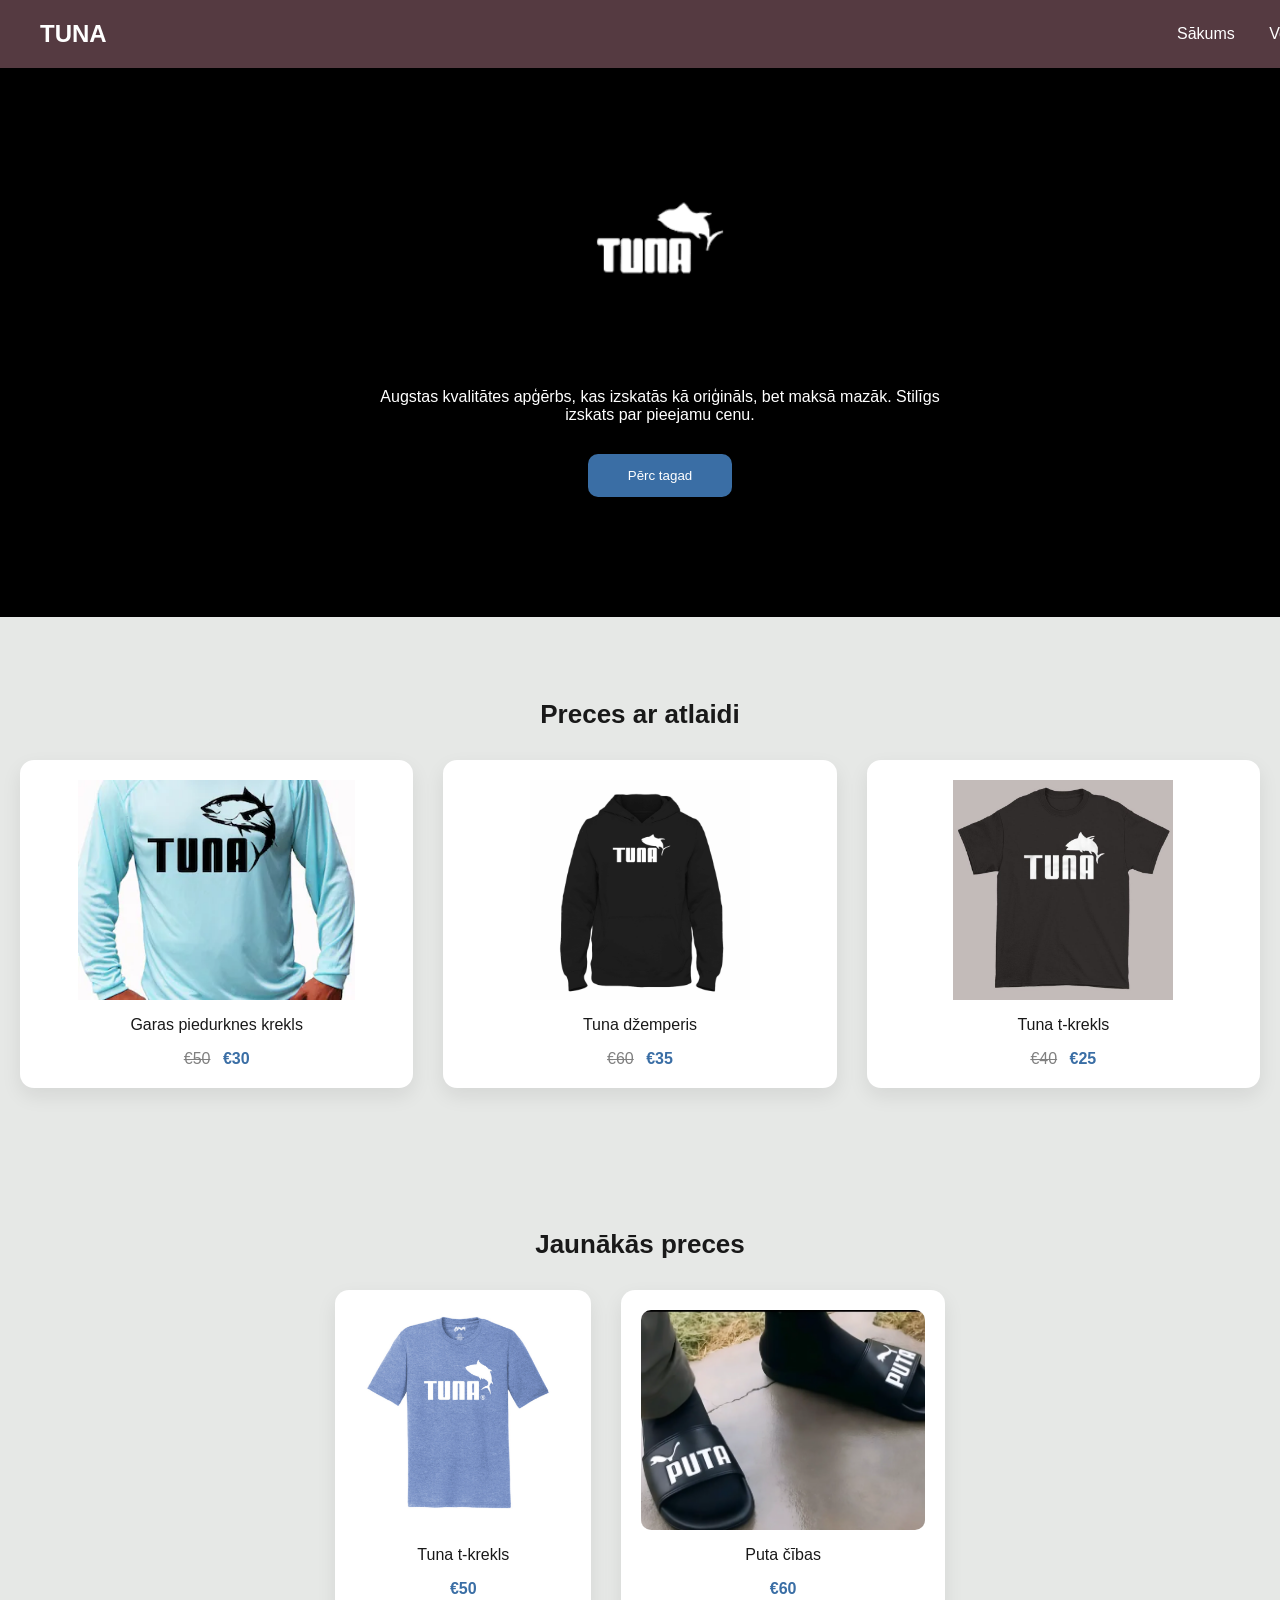
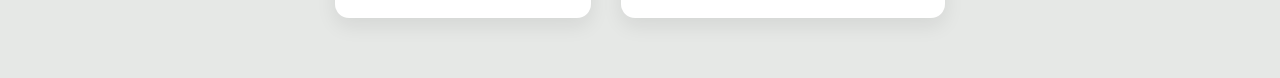
==== index.html @ 538da8e0 "upload" ====
<!DOCTYPE html>
<html lang="lv">
<head>
  <meta charset="UTF-8">
  <title>TUNA</title>
  <link rel="stylesheet" href="start.css">
</head>

<body>

<header>
  <div class="logo">TUNA</div>
  <nav>
    <a href="index.html">Sākums</a>
    <a href="store.html">Veikals</a>
  </nav>
</header>

<section class="hero">
  <div class="hero-content">
    <p>
      Augstas kvalitātes apģērbs, kas izskatās kā oriģināls, bet maksā mazāk.
      Stilīgs izskats par pieejamu cenu.
    </p>
    <a href="store.html">
      <button>Pērc tagad</button>
    </a>
  </div>
</section>

<section class="products">
  <h2>Preces ar atlaidi</h2>

  <div class="grid">

    <div class="card">
      <img src="garaspiedurknes.webp" class="img">
      <p>Garas piedurknes krekls</p>
      <span class="old">€50</span>
      <span class="new">€30</span>
    </div>

    <div class="card">
      <img src="hodie.jpg" class="img">
      <p>Tuna džemperis</p>
      <span class="old">€60</span>
      <span class="new">€35</span>
    </div>

    <div class="card">
      <img src="shirt.jpg" class="img">
      <p>Tuna t-krekls</p>
      <span class="old">€40</span>
      <span class="new">€25</span>
    </div>

  </div>
</section>

<section class="products">
  <h2>Jaunākās preces</h2>

  <div class="grid center">

    <div class="card">
      <img src="zilskrekls.jpg" class="img">
      <p>Tuna t-krekls</p>
      <span class="new">€50</span>
    </div>

    <div class="card">
      <img src="puta.png" class="img">
      <p>Puta čības </p>
      <span class="new">€60</span>
    </div>

  </div>
</section>

</body>
</html>
---- start.css ----
body {
  margin: 0;
  font-family: Arial, sans-serif;
  background: #E6E8E6;
  color: #191919;
}

header {
  width: 100%;
  padding: 20px 40px;
  background: #553A41;
  color: white;
  display: flex;
  justify-content: space-between;
  align-items: center;
}

.logo {
  font-size: 24px;
  font-weight: bold;
}

nav a {
  color: white;
  margin-left: 30px;
  text-decoration: none;
}

nav a:hover {
  color: #E6A5B1;
}

.hero {
  width: 100%;
  padding: 200px 20px 120px;
  text-align: center;
  color: white;
  background-color: black;
  background-image: url("mainlogo.png");
  background-repeat: no-repeat;
  background-position: center 60px;
  background-size: 220px;
}

.hero p {
  max-width: 600px;
  margin: 120px auto 10px;
}

.hero button {
  margin-top: 20px;
  padding: 14px 40px;
  background: #3A6EA5;
  color: white;
  border: none;
  border-radius: 10px;
  cursor: pointer;
}

.hero button:hover {
  background: #553A41;
}

.products {
  max-width: 1300px;
  margin: auto;
  padding: 60px 20px;
  text-align: center;
}

.products h2 {
  margin-bottom: 30px;
  font-size: 26px;
}

.grid {
  display: grid;
  grid-template-columns: repeat(3, 1fr);
  gap: 30px;
}

.card {
  background: white;
  padding: 20px;
  border-radius: 14px;
  box-shadow: 0 8px 20px rgba(0,0,0,0.08);
  text-align: center;
  transition: 0.3s;
}

.card:hover {
  transform: translateY(-6px);
}

.img {
  width: 100%;
  height: 220px;
  object-fit: contain;
  display: block;
  margin: auto;
  border-radius: 10px;
  margin-bottom: 10px;
}

.old {
  text-decoration: line-through;
  color: gray;
  margin-right: 8px;
}

.new {
  color: #3A6EA5;
  font-weight: bold;
}
.center {
  display: flex;
  justify-content: center;
  gap: 30px;
}
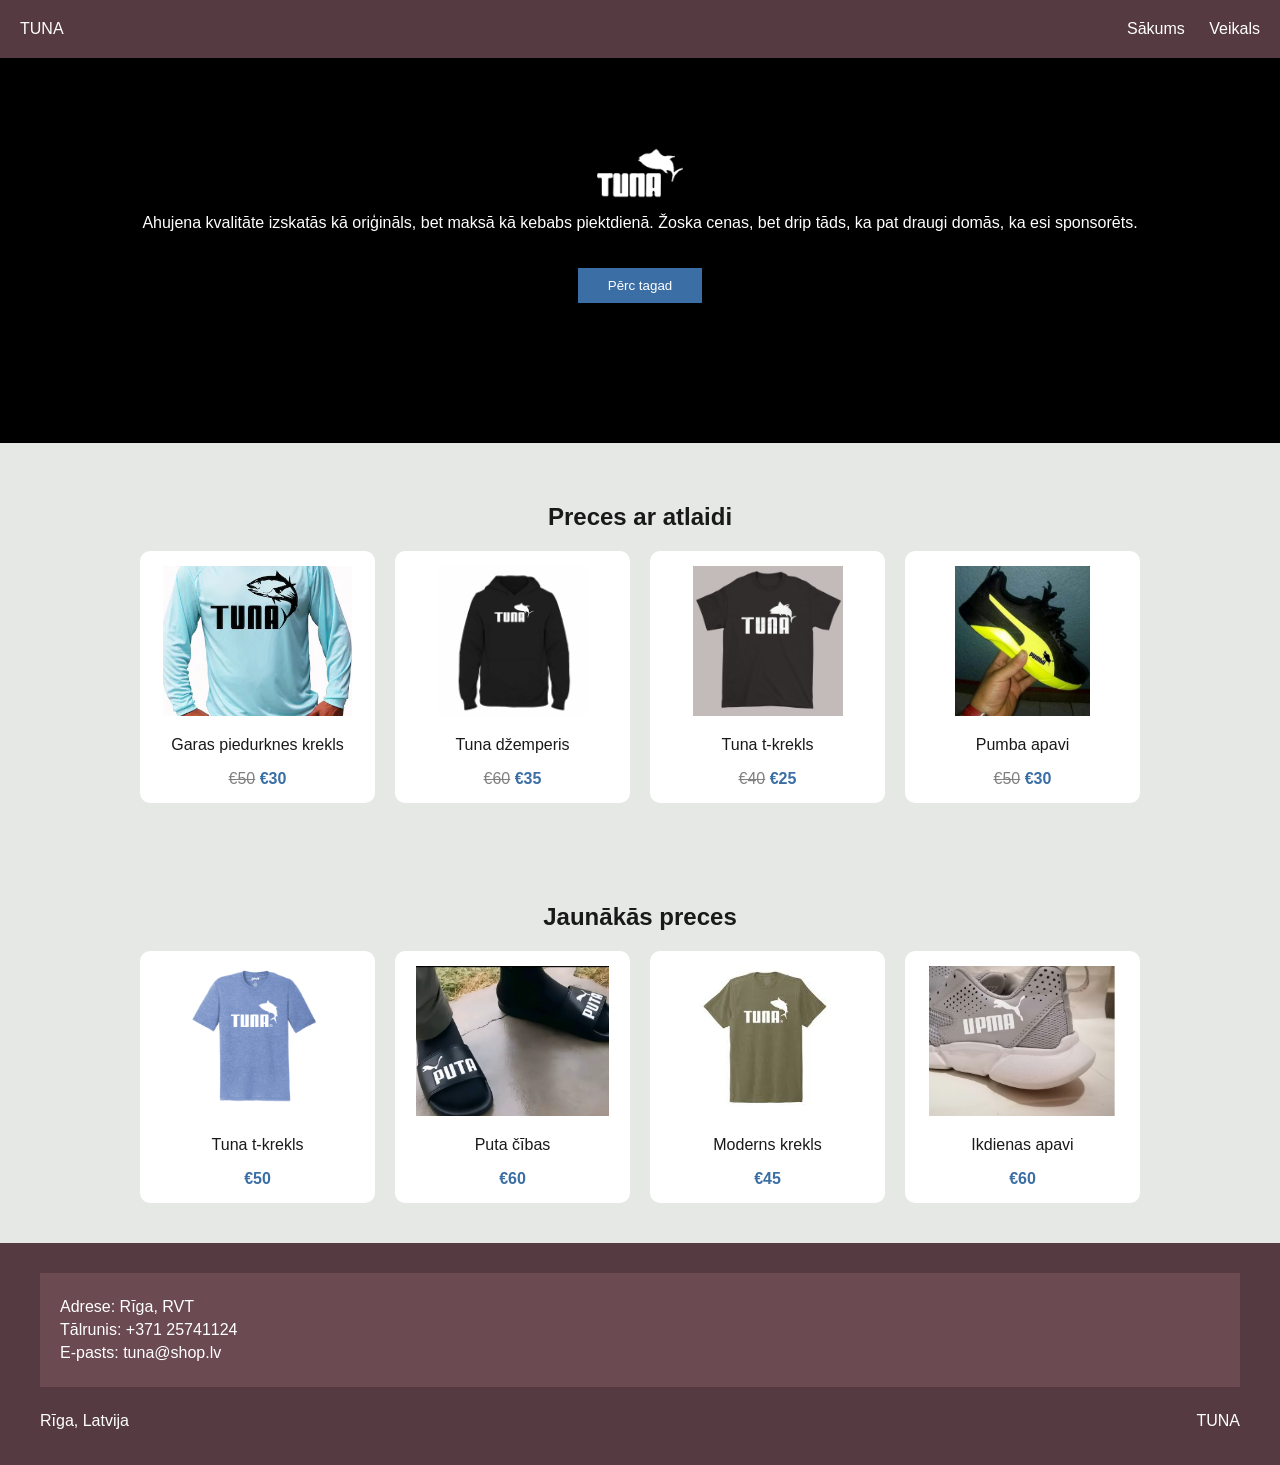
==== commit e99dcbb2: "pirmais darbs" ====
--- a/index.html
+++ b/index.html
@@ -19,8 +19,8 @@
 <section class="hero">
   <div class="hero-content">
     <p>
-      Augstas kvalitātes apģērbs, kas izskatās kā oriģināls, bet maksā mazāk.
-      Stilīgs izskats par pieejamu cenu.
+      Ahujena kvalitāte izskatās kā oriģināls, bet maksā kā kebabs piektdienā.
+      Žoska cenas, bet drip tāds, ka pat draugi domās, ka esi sponsorēts.
     </p>
     <a href="store.html">
       <button>Pērc tagad</button>
@@ -32,7 +32,6 @@
   <h2>Preces ar atlaidi</h2>
 
   <div class="grid">
-
     <div class="card">
       <img src="garaspiedurknes.webp" class="img">
       <p>Garas piedurknes krekls</p>
@@ -54,14 +53,19 @@
       <span class="new">€25</span>
     </div>
 
+    <div class="card">
+      <img src="pumba.jpeg" class="img">
+      <p>Pumba apavi</p>
+      <span class="old">€50</span>
+      <span class="new">€30</span>
+    </div>
   </div>
 </section>
 
 <section class="products">
   <h2>Jaunākās preces</h2>
 
-  <div class="grid center">
-
+  <div class="grid">
     <div class="card">
       <img src="zilskrekls.jpg" class="img">
       <p>Tuna t-krekls</p>
@@ -70,12 +74,38 @@
 
     <div class="card">
       <img src="puta.png" class="img">
-      <p>Puta čības </p>
+      <p>Puta čības</p>
       <span class="new">€60</span>
     </div>
 
+    <div class="card">
+      <img src="tunagaišs.jpg" class="img">
+      <p>Moderns krekls</p>
+      <span class="new">€45</span>
+    </div>
+
+    <div class="card">
+      <img src="upma.avif" class="img">
+      <p>Ikdienas apavi</p>
+      <span class="new">€60</span>
+    </div>
   </div>
 </section>
 
+<footer>
+
+  <div class="footer-box">
+  <p>Adrese: Rīga, RVT</p>
+  <p>Tālrunis: +371 25741124</p>
+  <p>E-pasts: tuna@shop.lv</p>
+</div>
+
+<div class="footer-bottom">
+  <p>Rīga, Latvija</p>
+  <p> TUNA</p>
+</div>
+
+</footer>
+
 </body>
 </html>
--- a/start.css
+++ b/start.css
@@ -6,114 +6,93 @@
 }
 
 header {
-  width: 100%;
-  padding: 20px 40px;
   background: #553A41;
   color: white;
+  padding: 20px;
   display: flex;
   justify-content: space-between;
-  align-items: center;
-}
-
-.logo {
-  font-size: 24px;
-  font-weight: bold;
 }
 
 nav a {
   color: white;
-  margin-left: 30px;
+  margin-left: 20px;
   text-decoration: none;
 }
 
-nav a:hover {
-  color: #E6A5B1;
-}
+.hero {
+  background: black;
+  color: white;
+  text-align: center;
+  padding: 140px 20px;
 
-.hero {
-  width: 100%;
-  padding: 200px 20px 120px;
-  text-align: center;
-  color: white;
-  background-color: black;
   background-image: url("mainlogo.png");
   background-repeat: no-repeat;
-  background-position: center 60px;
-  background-size: 220px;
-}
-
-.hero p {
-  max-width: 600px;
-  margin: 120px auto 10px;
+  background-position: center 40px;
+  background-size: 150px;
 }
 
 .hero button {
   margin-top: 20px;
-  padding: 14px 40px;
+  padding: 10px 30px;
   background: #3A6EA5;
   color: white;
   border: none;
-  border-radius: 10px;
   cursor: pointer;
 }
 
-.hero button:hover {
-  background: #553A41;
-}
-
 .products {
-  max-width: 1300px;
+  max-width: 1000px;
   margin: auto;
-  padding: 60px 20px;
+  padding: 40px 20px;
   text-align: center;
-}
-
-.products h2 {
-  margin-bottom: 30px;
-  font-size: 26px;
 }
 
 .grid {
   display: grid;
-  grid-template-columns: repeat(3, 1fr);
-  gap: 30px;
+  grid-template-columns: repeat(4, 1fr);
+  gap: 20px;
 }
 
 .card {
   background: white;
-  padding: 20px;
-  border-radius: 14px;
-  box-shadow: 0 8px 20px rgba(0,0,0,0.08);
+  padding: 15px;
+  border-radius: 10px;
   text-align: center;
-  transition: 0.3s;
-}
-
-.card:hover {
-  transform: translateY(-6px);
 }
 
 .img {
   width: 100%;
-  height: 220px;
+  height: 150px;
   object-fit: contain;
-  display: block;
-  margin: auto;
-  border-radius: 10px;
-  margin-bottom: 10px;
 }
 
 .old {
   text-decoration: line-through;
   color: gray;
-  margin-right: 8px;
 }
 
 .new {
   color: #3A6EA5;
   font-weight: bold;
 }
-.center {
+
+footer {
+  background: #553A41;
+  color: white;
+  padding: 30px 40px;
+}
+
+.footer-box {
+  background: #6b4a52;
+  padding: 20px;
+  margin-bottom: 20px;
+}
+
+.footer-bottom {
   display: flex;
-  justify-content: center;
-  gap: 30px;
+  justify-content: space-between;
+}
+
+footer p {
+  margin: 5px 0;
 }
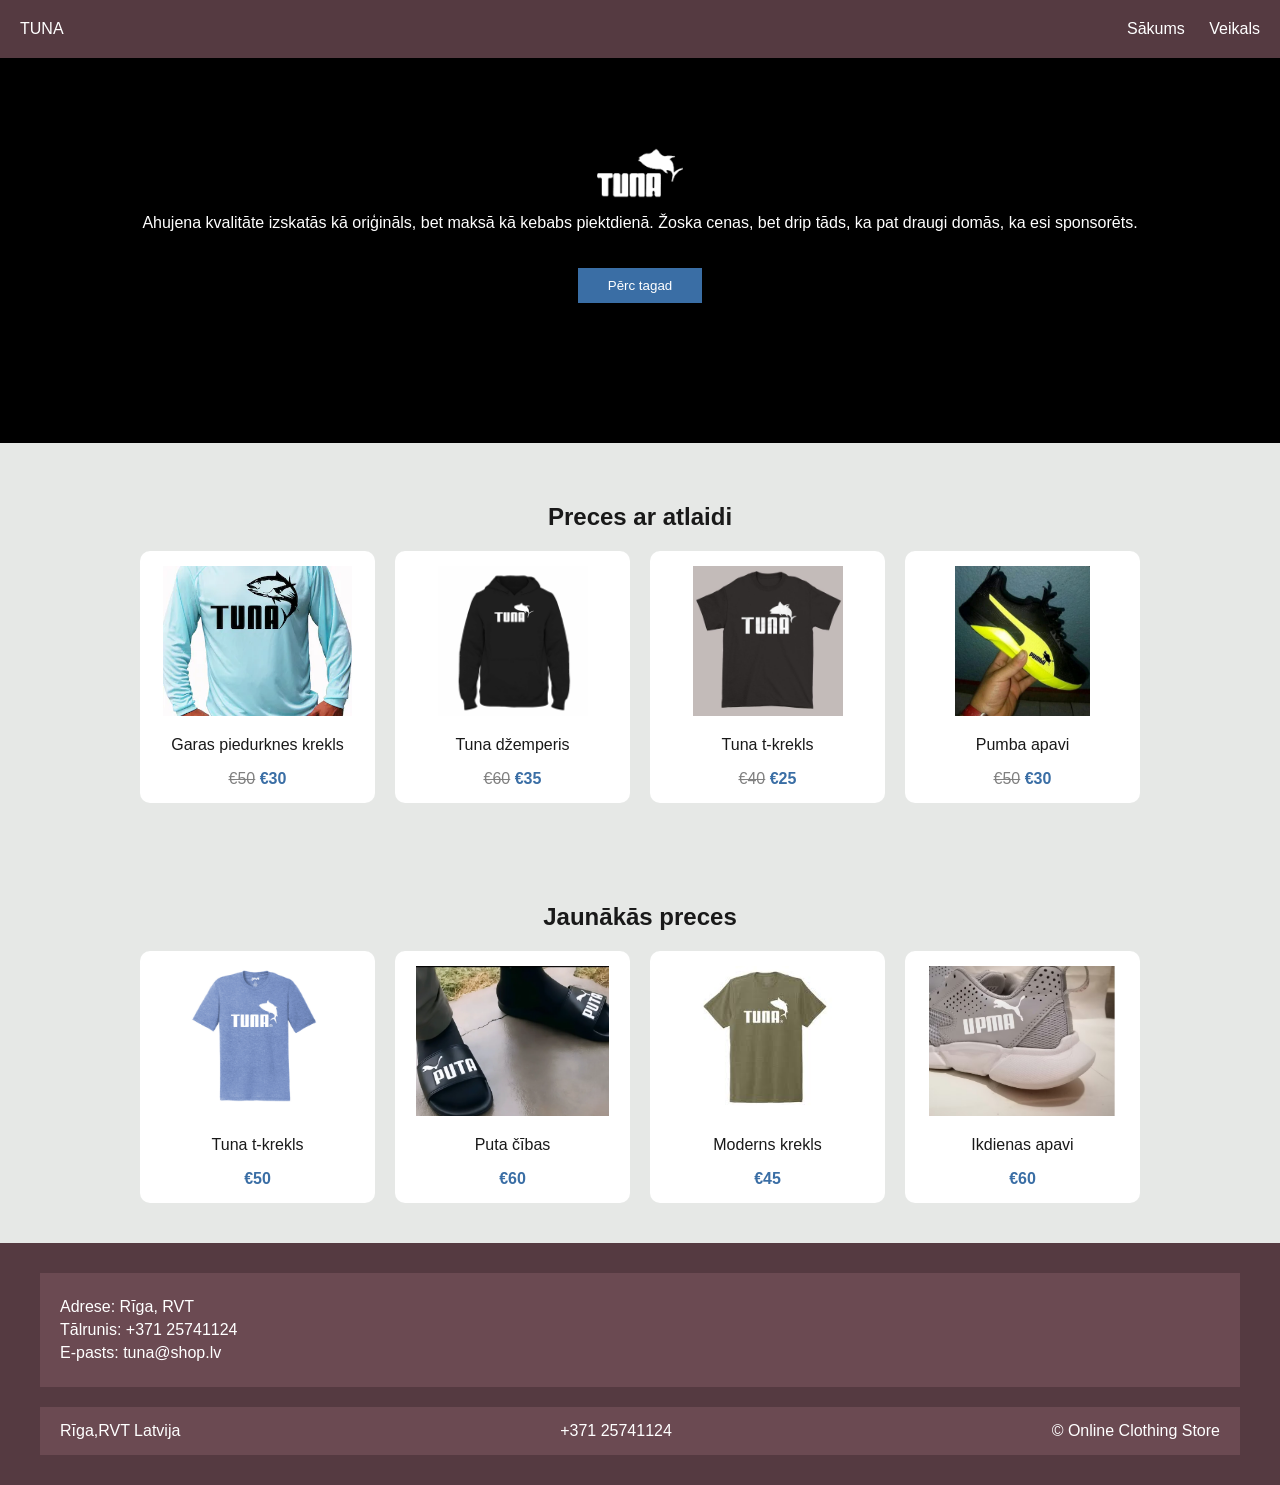
==== commit fe518ef5: "pievienots footer un cenu labojumi" ====
--- a/index.html
+++ b/index.html
@@ -101,8 +101,9 @@
 </div>
 
 <div class="footer-bottom">
-  <p>Rīga, Latvija</p>
-  <p> TUNA</p>
+  <p>Rīga,RVT Latvija</p>
+  <p> +371 25741124</p>
+  <p>© Online Clothing Store</p>
 </div>
 
 </footer>
--- a/start.css
+++ b/start.css
@@ -95,4 +95,16 @@
 
 footer p {
   margin: 5px 0;
+}
+.footer-bottom {
+  background: #6B4A52;
+  color: white;
+  padding: 15px 20px;
+  display: flex;
+  justify-content: space-between;
+  align-items: center;
+}
+
+.footer-bottom p {
+  margin: 0;
 }
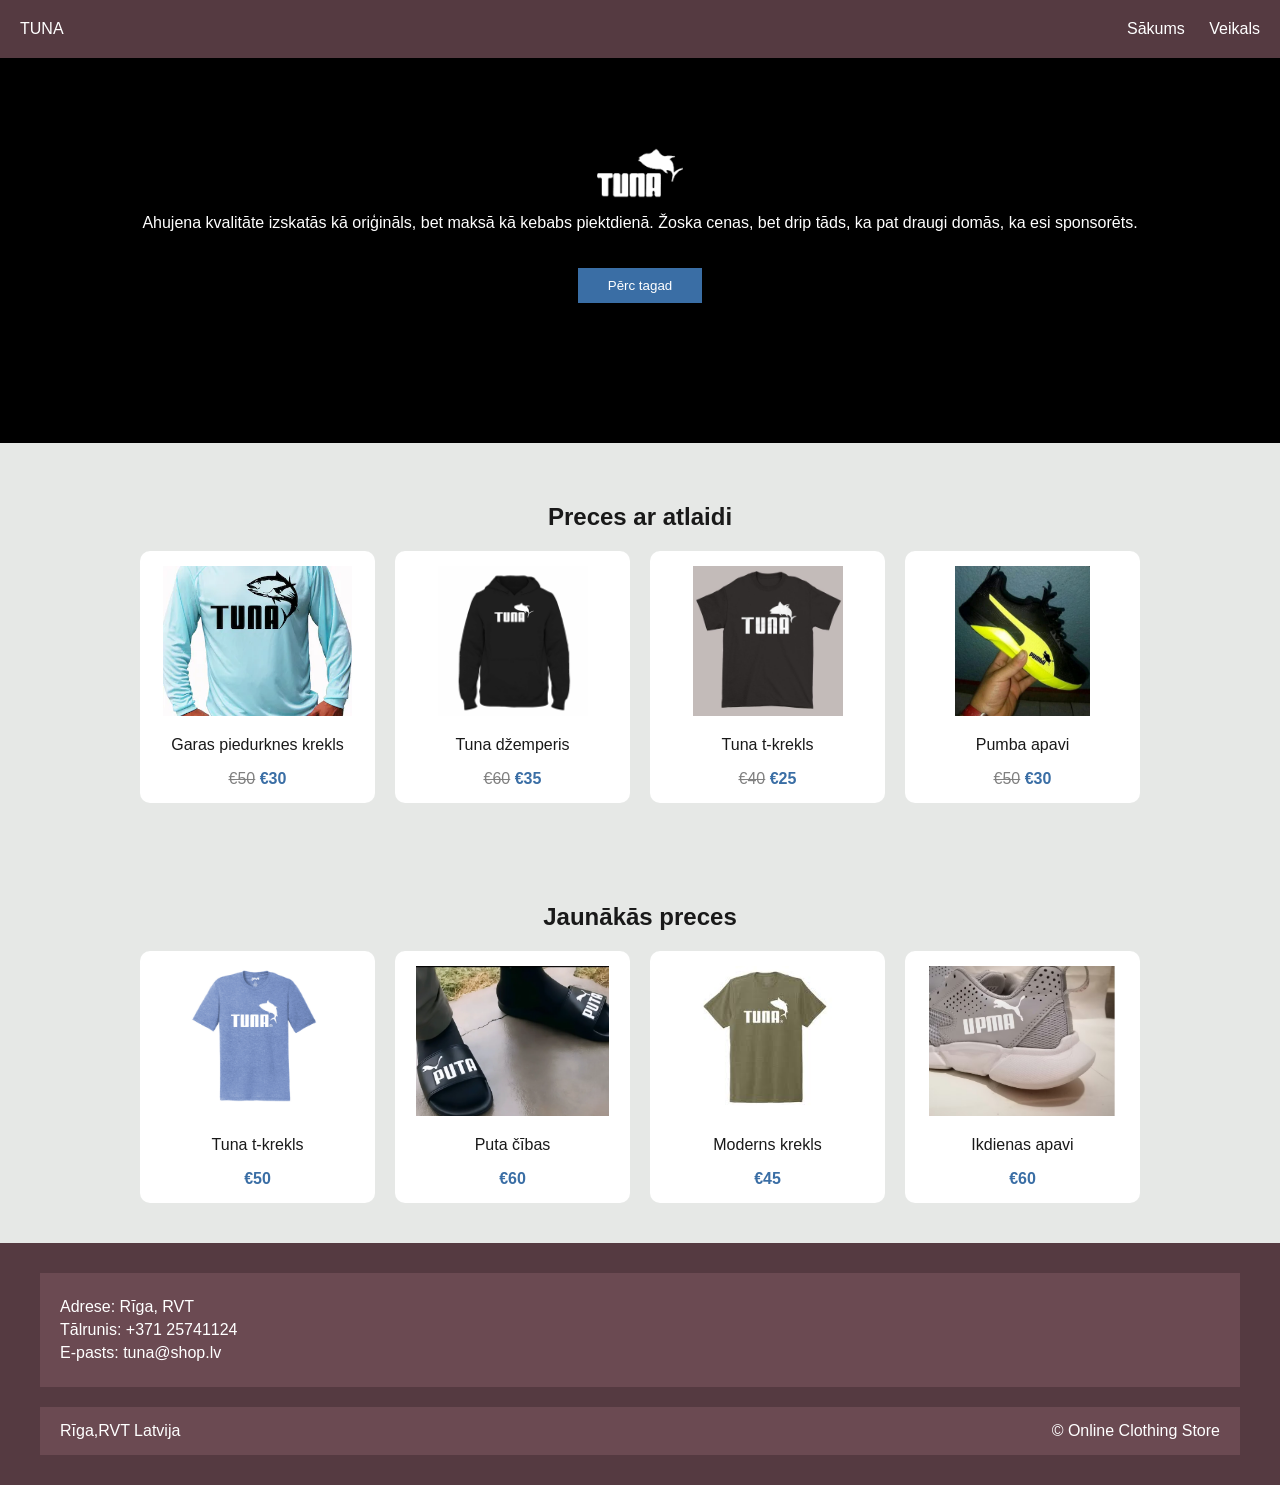
==== commit 62a5cec5: "majas lapas store page 1" ====
--- a/index.html
+++ b/index.html
@@ -102,7 +102,6 @@
 
 <div class="footer-bottom">
   <p>Rīga,RVT Latvija</p>
-  <p> +371 25741124</p>
   <p>© Online Clothing Store</p>
 </div>
 
